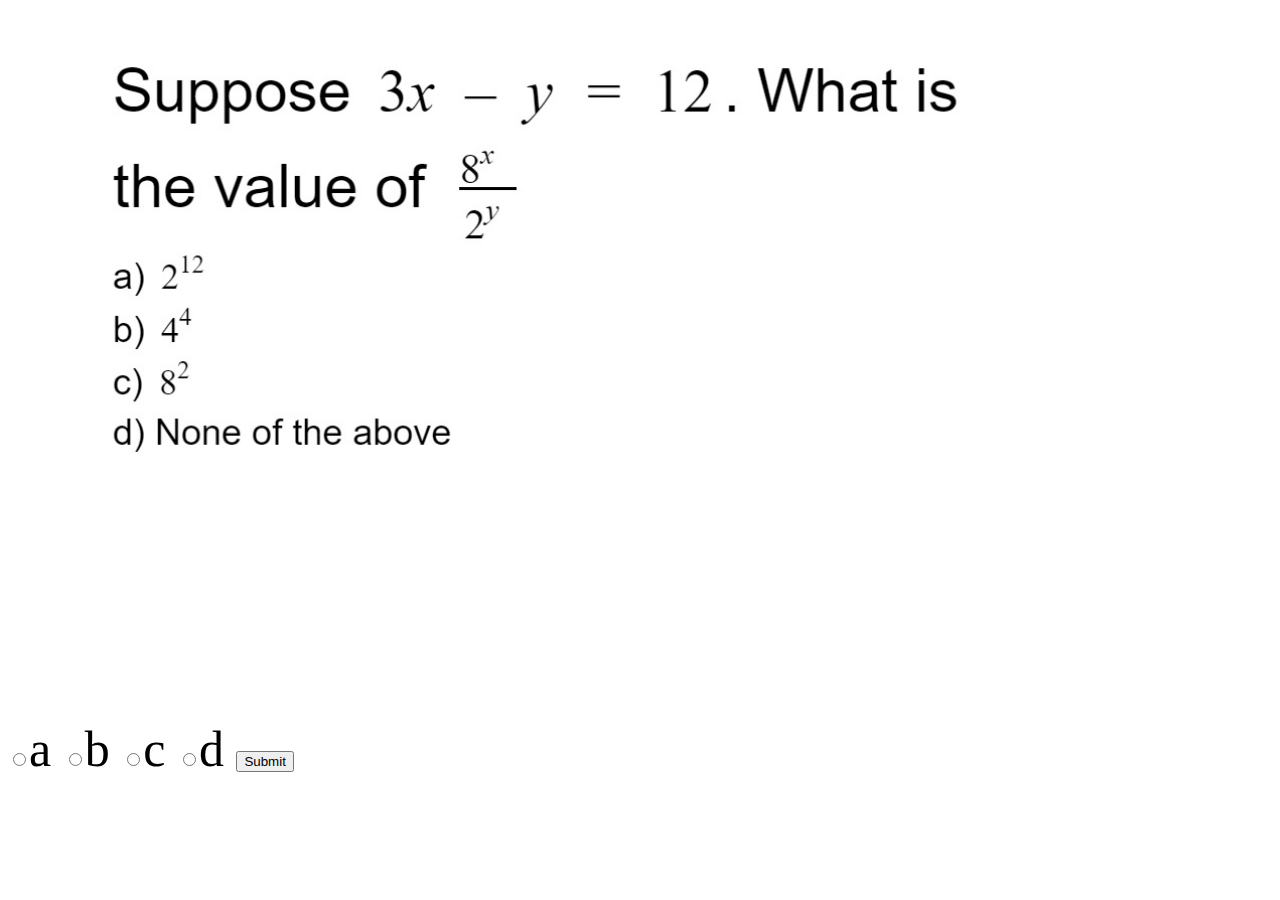
==== prompt.html @ 80656a7c "Update prompt.html" ====
<!DOCTYPE html>
<html lang="en" dir="ltr">
  <head>
    <meta charset="utf-8">
    <meta name="viewport" content="width=device-width, initial-scale=1">
    <link rel="stylesheet" href="styles.css">
    <title>Prompt</title>
  </head>
  <body id='result'>
    <h1 id="result"></h1>
    <img id="prompt" src="wk0.jpg" name="prompt">
    <form class="option">
      <input type="radio" onclick="setAns('a')">a</input>
      <input type="radio" onclick="setAns('b')">b</input>
      <input type="radio" onclick="setAns('c')">c</input>
      <input type="radio" onclick="setAns('d')">d</input>
      <button type="submit" onclick="grade()">Submit</button>
    <form>
    <script>
      ans = 'z';
      function setAns(choice){
        ans = choice;
      }
      function grade(){
        document.body.innerHTML = "";
        var outLoc = document.getElementById('result');
        if(ans === 'a'){
          outLoc.style.color = "green";
          outLoc.innerHTML = "Correct!";
        }
        else {
          outLoc.style.color = "red";
          outLoc.innerHTML = "Incorrect. The correct answer is 'a'.";
        }
      }
    </script>
  </body>
</html>
---- styles.css ----
/*index.html styling*/
#title{
  position: relative;
  margin-top: 5px;
  margin-bottom: 0%;
  font-size: 45px;
}

#subtitle{
  position: relative;
  margin-top: 5px;
  font-size: 15px;
}

#start, #about, #directions{
  background: lightgray;
  position: absolute;
  left: 40%;
  width: 20%;
  padding-top: 2px;
  padding-bottom: 2px;
}

#start:hover, #about:hover, #directions:hover{
  background: orange;
  color: white;
}

#start{
  top: 65%;
}
#about{
  top: 70%;
}
#directions{
  top: 75%;
}

@media (max-width: 800px){
  #start{
    top: 20%;
    left: 0%;
    width: 50%;
    height: 100%;
  }
  #directions{
    top: 20%;
    left: 50%;
    width: 50%;
    height: 50%;
  }
  #about{
    top: 70%;
    left: 50%;
    width: 50%;
    height: 50%;
  }
}
/*prompt.html styling*/
#prompt{
  width: 80%;
  height: auto;
}

.option{
  position: absolute;
  top: 80%;
  size: 20%;
}

#result{
  font-size: 50px;
}
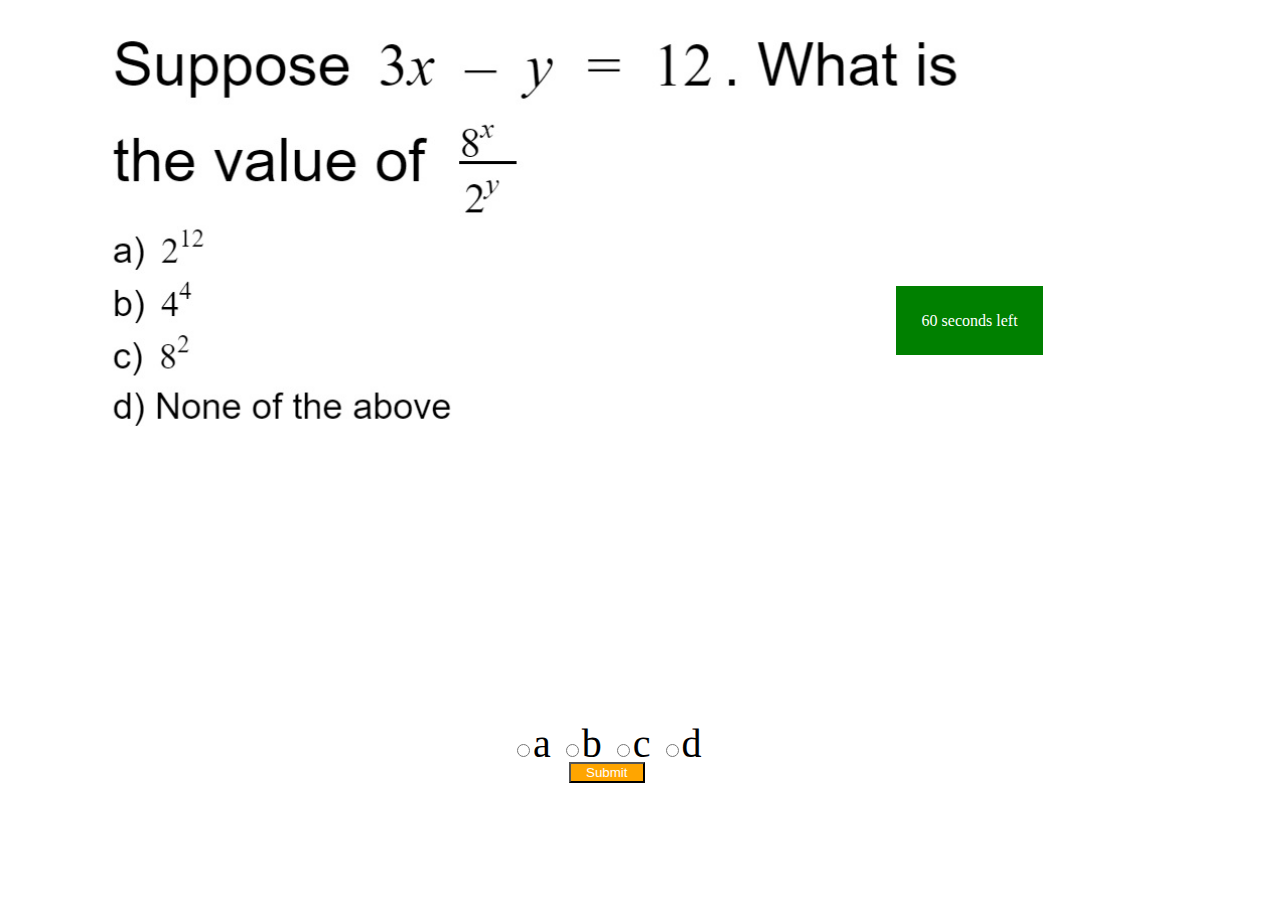
==== commit 22b39f00: "timer added" ====
--- a/prompt.html
+++ b/prompt.html
@@ -6,32 +6,56 @@
     <link rel="stylesheet" href="styles.css">
     <title>Prompt</title>
   </head>
-  <body id='result'>
-    <h1 id="result"></h1>
+  <body onload="timer()">
+    <p id="timer">60 seconds</p>
     <img id="prompt" src="wk0.jpg" name="prompt">
     <form class="option">
-      <input type="radio" onclick="setAns('a')">a</input>
-      <input type="radio" onclick="setAns('b')">b</input>
-      <input type="radio" onclick="setAns('c')">c</input>
-      <input type="radio" onclick="setAns('d')">d</input>
-      <button type="submit" onclick="grade()">Submit</button>
+      <input type="radio" name="op" onclick="setAns('a')">a</input>
+      <input type="radio" name="op" onclick="setAns('b')">b</input>
+      <input type="radio" name="op" onclick="setAns('c')">c</input>
+      <input type="radio" name="op" onclick="setAns('d')">d</input>
+      <button id="submit" type="submit" onclick="grade()">Submit</button>
     <form>
     <script>
-      ans = 'z';
+      //lines 21 to 32 deal with problem timer
+      var sec = 60;
+      function timer(){
+        document.getElementById('timer').innerHTML = sec + " seconds left";
+        if(sec == 0){
+          window.location = "timeout.html"
+          return;
+        }
+        if(sec <= 10){
+          document.getElementById('timer').style.background = "red";
+          document.getElementById('timer').style.width = "30%";
+          document.getElementById('timer').style.height = "auto";
+        }
+        sec--;
+      };
+      setInterval(timer, 1000);
+      //lines 21 to 42 deal with user answer
+      ans = '';
       function setAns(choice){
         ans = choice;
       }
       function grade(){
         document.body.innerHTML = "";
-        var outLoc = document.getElementById('result');
+        var result = document.createElement("h2");
+        var sol = document.createElement("img");
+        sol.src = "sol0.jpg";
+        sol.style.width = "80%";
+        sol.style.height = "auto";
+
         if(ans === 'a'){
-          outLoc.style.color = "green";
-          outLoc.innerHTML = "Correct!";
+          result.appendChild(document.createTextNode("Correct!"));
+          result.style.color = "green";
         }
         else {
-          outLoc.style.color = "red";
-          outLoc.innerHTML = "Incorrect. The correct answer is 'a'.";
+          result.appendChild(document.createTextNode("Incorrect."));
+          result.style.color = "red";
         }
+        document.body.appendChild(result);
+        document.body.appendChild(sol);
       }
     </script>
   </body>
--- a/styles.css
+++ b/styles.css
@@ -65,9 +65,39 @@
 .option{
   position: absolute;
   top: 80%;
-  size: 20%;
+  font-size: 40px;
+  left: 40%;
 }
 
-#result{
-  font-size: 50px;
+button{
+  position: absolute;
+  background-color: orange;
+  color: white;
+  top: 90%;
+  width: 40%;
+  left: 30%;
 }
+
+@media (max-width: 800px){
+  .option{
+    left: 30%;
+    top: 60%;
+  }
+  button{
+    top: 85%;
+    left: 30%;
+  }
+}
+
+button:hover{
+  background: skyblue;
+}
+
+#timer{
+  position: absolute;
+  left: 70%;
+  top: 30%;
+  background: green;
+  color: white;
+  padding: 2% 2% 2% 2%;
+}
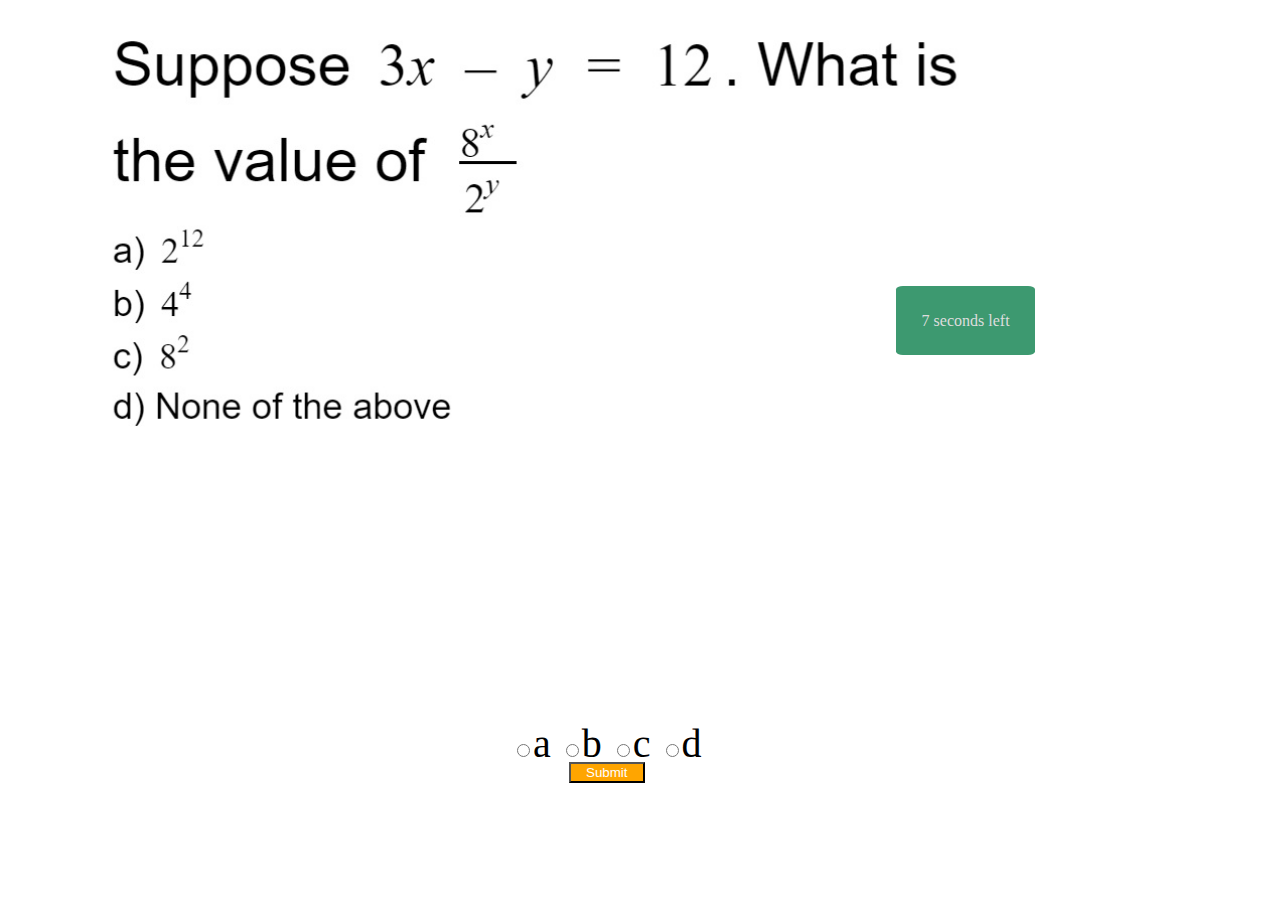
==== commit 90d006b9: "removed about and directions" ====
--- a/prompt.html
+++ b/prompt.html
@@ -18,18 +18,15 @@
     <form>
     <script>
       //lines 21 to 32 deal with problem timer
-      var sec = 60;
+      var sec = 7;
       function timer(){
         document.getElementById('timer').innerHTML = sec + " seconds left";
         if(sec == 0){
           window.location = "timeout.html"
           return;
         }
-        if(sec <= 10){
-          document.getElementById('timer').style.background = "red";
-          document.getElementById('timer').style.width = "30%";
-          document.getElementById('timer').style.height = "auto";
-        }
+        if(sec <= 5)
+          document.getElementById('timer').style.background = "#FF4136";
         sec--;
       };
       setInterval(timer, 1000);
--- a/styles.css
+++ b/styles.css
@@ -3,26 +3,38 @@
   position: relative;
   margin-top: 5px;
   margin-bottom: 0%;
-  font-size: 45px;
+  font-size: 50px;
+  font-weight: bold;
 }
 
 #subtitle{
   position: relative;
-  margin-top: 5px;
+  margin-top: 2px;
   font-size: 15px;
 }
 
-#start, #about, #directions{
+#start{
+  background-color: #0074D9;
+  color: #7FDBFF;
+  position: absolute;
+  width: 20%;
+  height: 20%;
+  top: 70%;
+  left: 40%;
+  font-size: 35px;
+  border-radius: 10%;
+}
+/*#start, #about, #directions{
   background: lightgray;
   position: absolute;
   left: 40%;
   width: 20%;
   padding-top: 2px;
   padding-bottom: 2px;
-}
+}*/
 
-#start:hover, #about:hover, #directions:hover{
-  background: orange;
+#start:hover{
+  background: #FF851B;
   color: white;
 }
 
@@ -40,10 +52,12 @@
   #start{
     top: 20%;
     left: 0%;
-    width: 50%;
-    height: 100%;
+    width: 100%;
+    height: 95%;
+    border-radius: 0%;
+    font-size: 50px;
   }
-  #directions{
+  /*#directions{
     top: 20%;
     left: 50%;
     width: 50%;
@@ -54,7 +68,7 @@
     left: 50%;
     width: 50%;
     height: 50%;
-  }
+  }*/
 }
 /*prompt.html styling*/
 #prompt{
@@ -84,20 +98,27 @@
     top: 60%;
   }
   button{
-    top: 85%;
     left: 30%;
   }
 }
 
 button:hover{
-  background: skyblue;
+  background: #0074D9;
+  color: #7FDBFF;
+  border-radius: 10%;
 }
 
 #timer{
   position: absolute;
   left: 70%;
   top: 30%;
-  background: green;
-  color: white;
+  background: #3D9970;
+  color: #DDDDDD;
   padding: 2% 2% 2% 2%;
+  border-radius: 5%;
 }
+
+/*Styling for timeout.html*/
+.message{
+  font-size: 20px;
+}
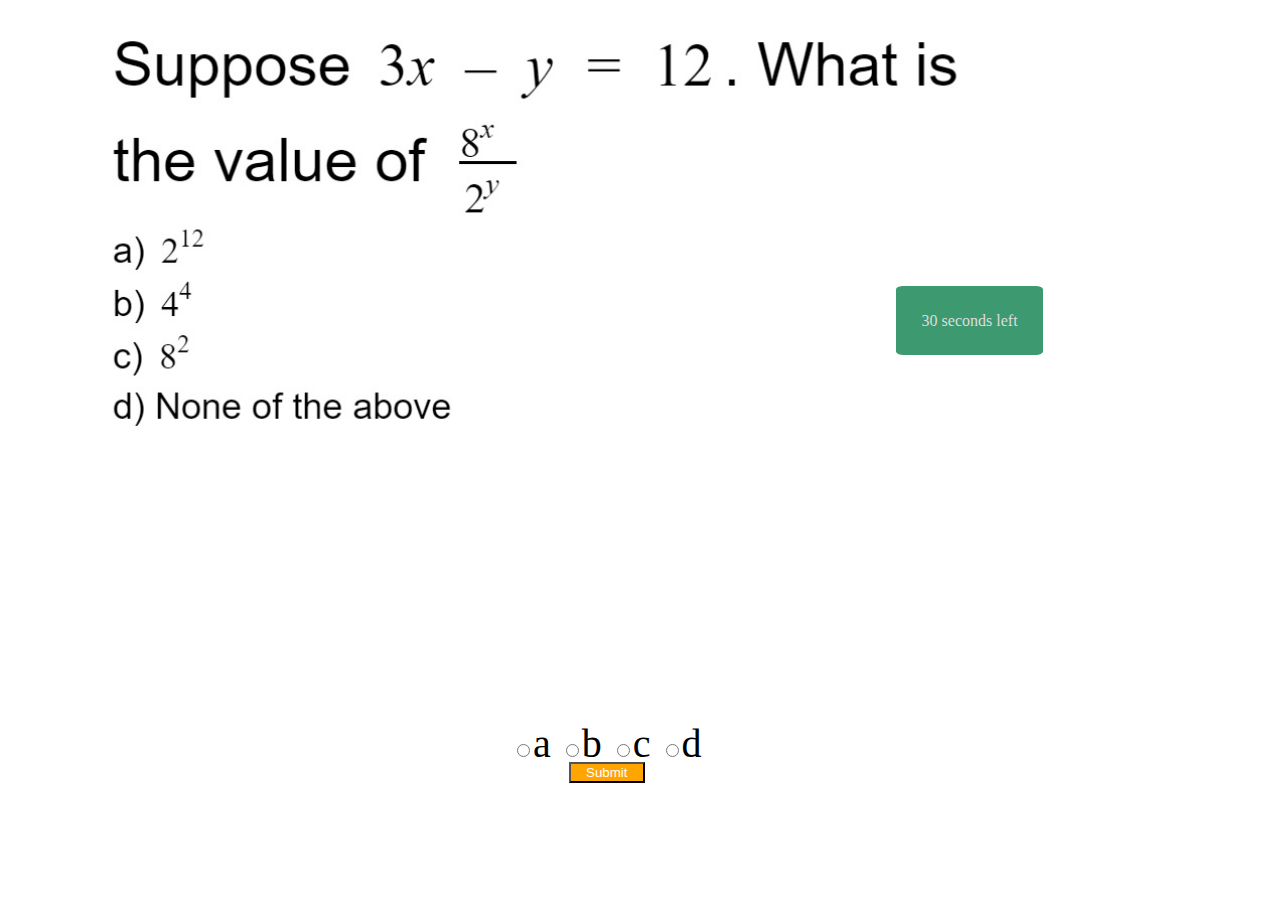
==== commit b5146b72: "Update prompt.html" ====
--- a/prompt.html
+++ b/prompt.html
@@ -18,7 +18,7 @@
     <form>
     <script>
       //lines 21 to 32 deal with problem timer
-      var sec = 7;
+      var sec = 30;
       function timer(){
         document.getElementById('timer').innerHTML = sec + " seconds left";
         if(sec == 0){
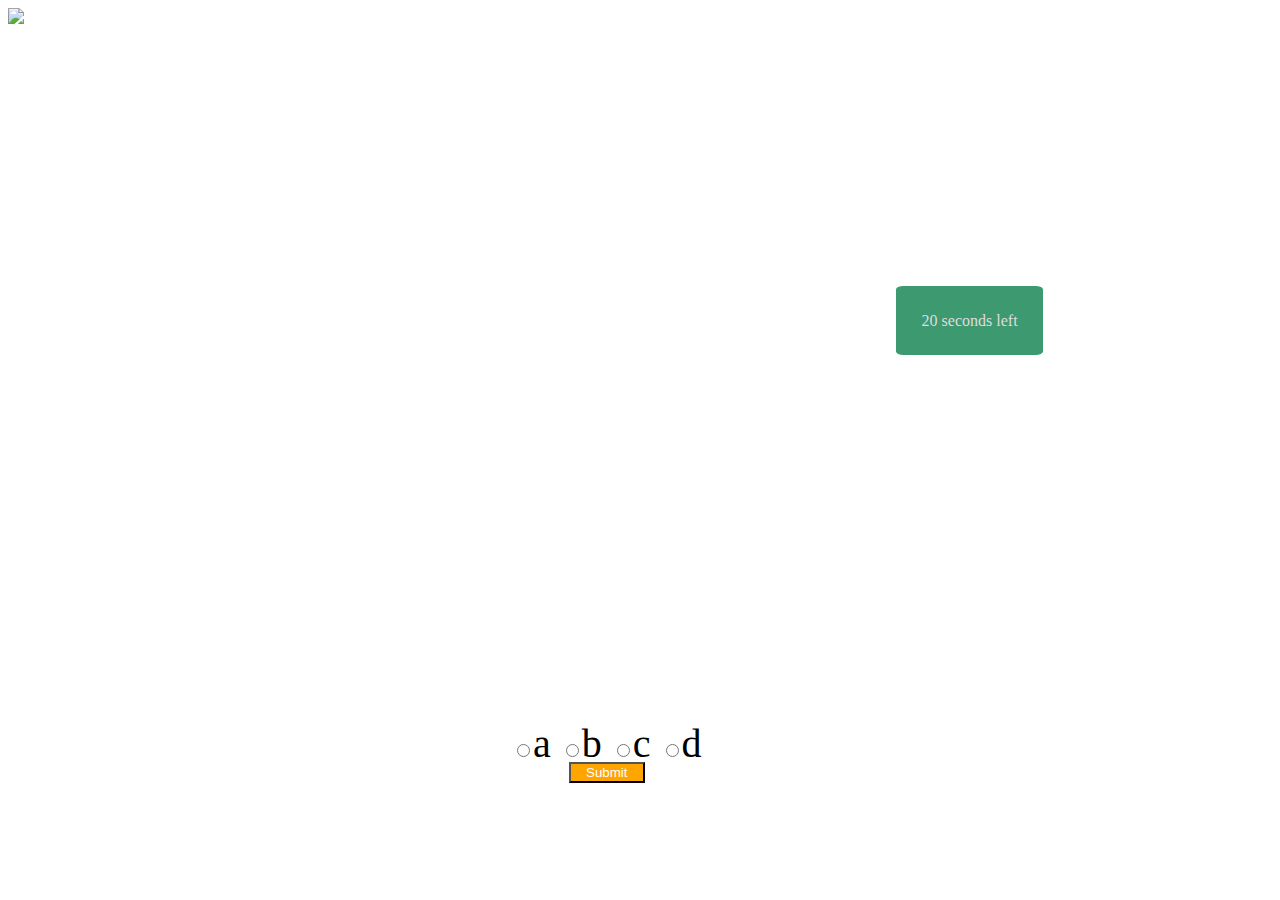
==== commit cc423082: "Week 1 problem added" ====
--- a/prompt.html
+++ b/prompt.html
@@ -8,7 +8,7 @@
   </head>
   <body onload="timer()">
     <p id="timer">60 seconds</p>
-    <img id="prompt" src="wk0.jpg" name="prompt">
+    <img id="prompt" src="wk1.jpg" name="prompt">
     <form class="option">
       <input type="radio" name="op" onclick="setAns('a')">a</input>
       <input type="radio" name="op" onclick="setAns('b')">b</input>
@@ -18,14 +18,14 @@
     <form>
     <script>
       //lines 21 to 32 deal with problem timer
-      var sec = 30;
+      var sec = 20;
       function timer(){
         document.getElementById('timer').innerHTML = sec + " seconds left";
         if(sec == 0){
           window.location = "timeout.html"
           return;
         }
-        if(sec <= 5)
+        if(sec <= 10)
           document.getElementById('timer').style.background = "#FF4136";
         sec--;
       };
@@ -39,11 +39,11 @@
         document.body.innerHTML = "";
         var result = document.createElement("h2");
         var sol = document.createElement("img");
-        sol.src = "sol0.jpg";
+        sol.src = "sol1.jpg";
         sol.style.width = "80%";
         sol.style.height = "auto";
 
-        if(ans === 'a'){
+        if(ans === 'b'){
           result.appendChild(document.createTextNode("Correct!"));
           result.style.color = "green";
         }
--- a/styles.css
+++ b/styles.css
@@ -24,14 +24,6 @@
   font-size: 35px;
   border-radius: 10%;
 }
-/*#start, #about, #directions{
-  background: lightgray;
-  position: absolute;
-  left: 40%;
-  width: 20%;
-  padding-top: 2px;
-  padding-bottom: 2px;
-}*/
 
 #start:hover{
   background: #FF851B;
@@ -57,18 +49,7 @@
     border-radius: 0%;
     font-size: 50px;
   }
-  /*#directions{
-    top: 20%;
-    left: 50%;
-    width: 50%;
-    height: 50%;
-  }
-  #about{
-    top: 70%;
-    left: 50%;
-    width: 50%;
-    height: 50%;
-  }*/
+
 }
 /*prompt.html styling*/
 #prompt{
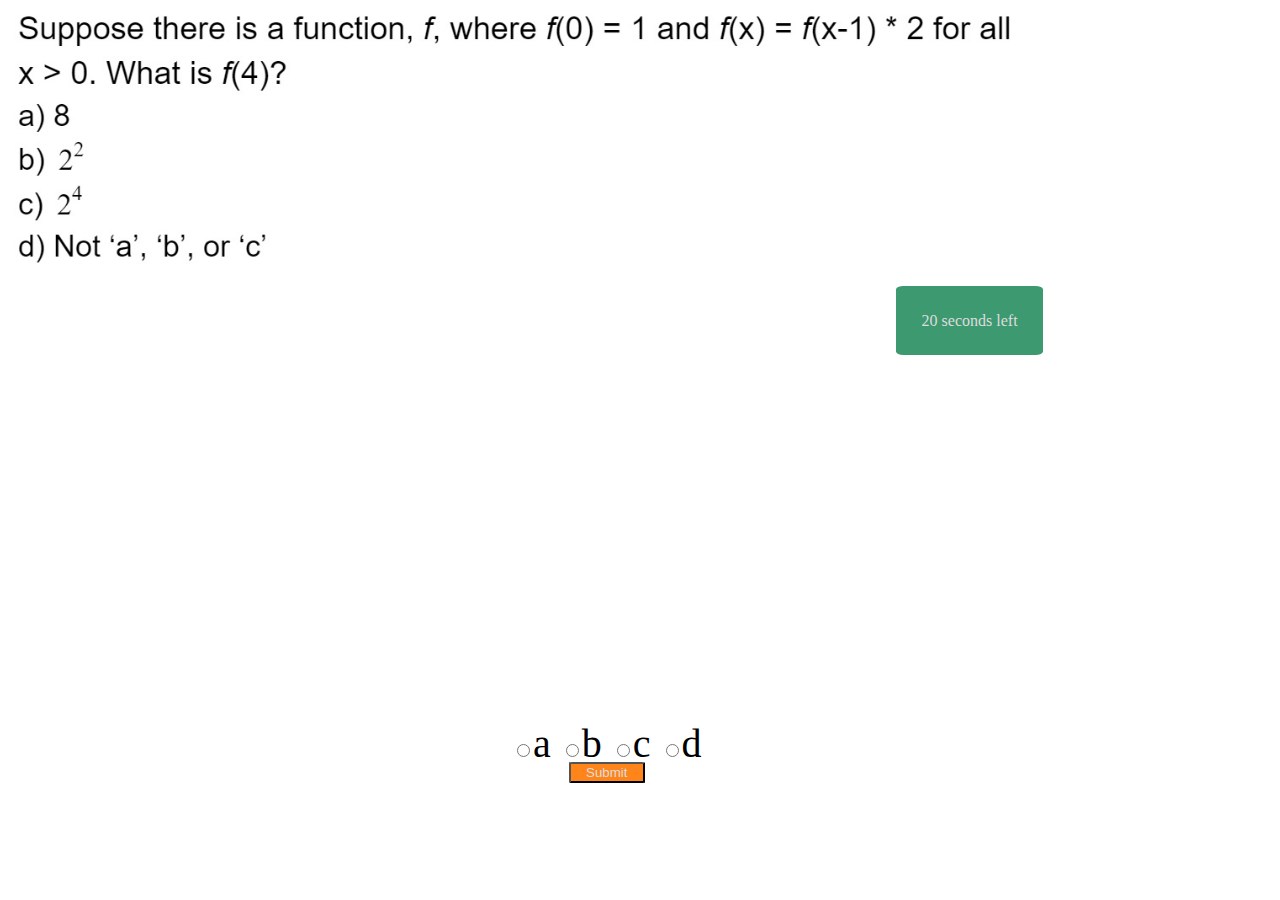
==== commit f0305d12: "Update prompt.html" ====
--- a/prompt.html
+++ b/prompt.html
@@ -8,7 +8,7 @@
   </head>
   <body onload="timer()">
     <p id="timer">60 seconds</p>
-    <img id="prompt" src="wk1.jpg" name="prompt">
+    <img id="prompt" src="wk2.jpg" name="prompt">
     <form class="option">
       <input type="radio" name="op" onclick="setAns('a')">a</input>
       <input type="radio" name="op" onclick="setAns('b')">b</input>
@@ -39,7 +39,7 @@
         document.body.innerHTML = "";
         var result = document.createElement("h2");
         var sol = document.createElement("img");
-        sol.src = "sol1.jpg";
+        sol.src = "sol2.jpg";
         sol.style.width = "80%";
         sol.style.height = "auto";
 
--- a/styles.css
+++ b/styles.css
@@ -27,7 +27,7 @@
 
 #start:hover{
   background: #FF851B;
-  color: white;
+  color: #DDDDDD;
 }
 
 #start{
@@ -66,27 +66,12 @@
 
 button{
   position: absolute;
-  background-color: orange;
-  color: white;
+  background-color: #FF851B;
+  color: #DDDDDD;
   top: 90%;
   width: 40%;
   left: 30%;
-}
-
-@media (max-width: 800px){
-  .option{
-    left: 30%;
-    top: 60%;
-  }
-  button{
-    left: 30%;
-  }
-}
-
-button:hover{
-  background: #0074D9;
-  color: #7FDBFF;
-  border-radius: 10%;
+  border-radius: 5%;
 }
 
 #timer{
@@ -99,7 +84,30 @@
   border-radius: 5%;
 }
 
+@media (max-width: 800px){
+  .option{
+    left: 30%;
+    top: 60%;
+  }
+  button{
+    height: 70%;
+    width: 45%;
+    left: 27%;
+  }
+  #timer{
+    top: 52%;
+    left: 38%;
+  }
+}
+
+button:hover{
+  background: #0074D9;
+  color: #7FDBFF;
+  border-radius: 10%;
+}
+
 /*Styling for timeout.html*/
 .message{
   font-size: 20px;
 }
+
